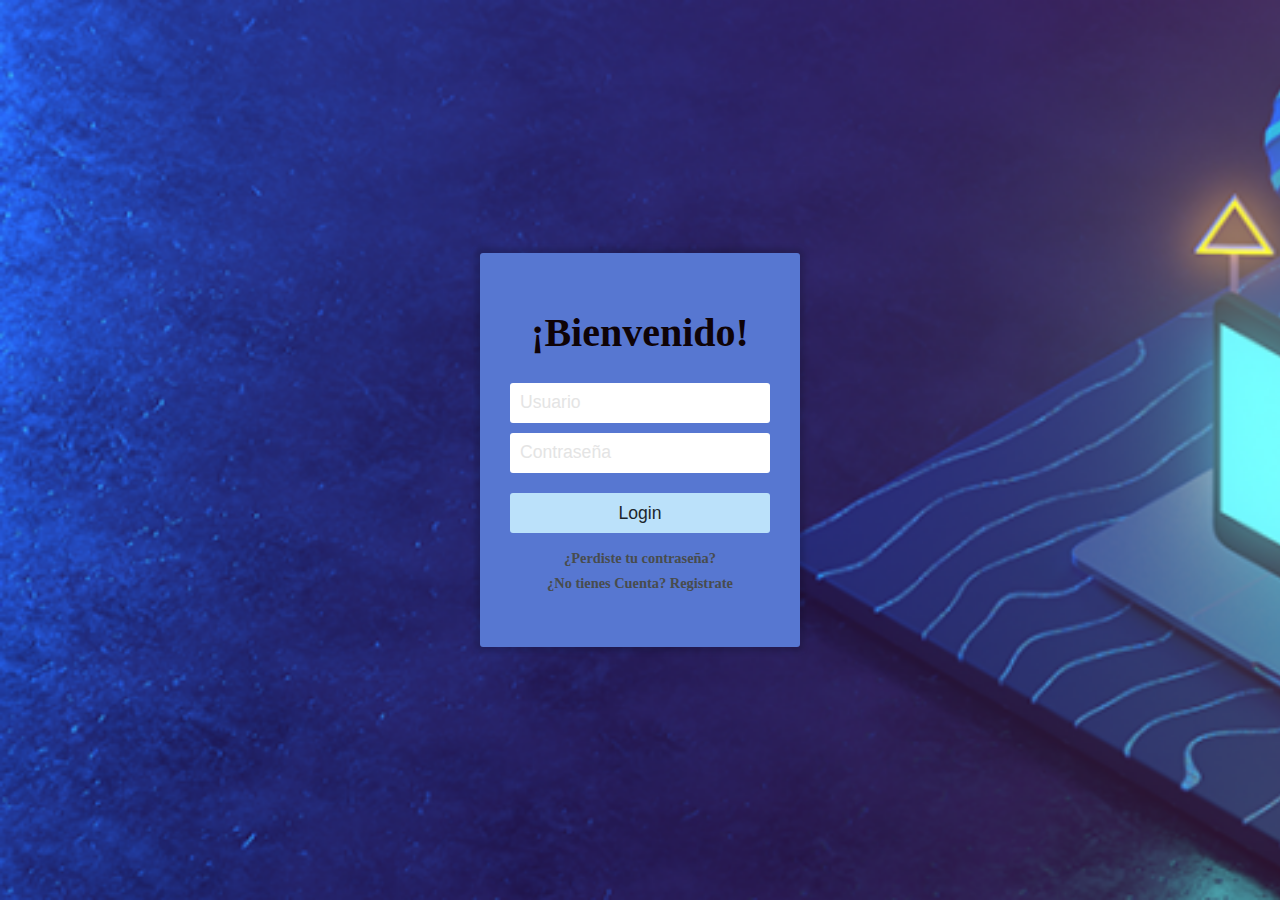
==== index.html @ 815e9ce4 "se agrega id" ====
<!DOCTYPE html>
<!-- saved from url=(0049)https://getbootstrap.com/docs/4.3/examples/album/ -->
<html lang="en">

<head>
  <meta http-equiv="Content-Type" content="text/html; charset=UTF-8">
  <meta name="viewport" content="width=device-width, initial-scale=1, shrink-to-fit=no">
  <meta name="description" content="">
  <title>eMercado - Todo lo que busques está aquí</title>

  <link rel="canonical" href="https://getbootstrap.com/docs/4.3/examples/album/">
  <link href="https://fonts.googleapis.com/css?family=Raleway:300,300i,400,400i,700,700i,900,900i" rel="stylesheet">
  <!-- Bootstrap core CSS -->
  <link href="css/bootstrap.min.css" rel="stylesheet">
  <link href="css/styles.css" rel="stylesheet">
  <style>
    
body {
    font-family:'Aharoni', 'Comic Sans MS';
    font-weight: bold;
    font-size: 100%;
    color: #8f71c7;
    margin: 0;
    background-image: url("img/tercima.jpg");
    background-repeat: no-repeat;
    background-size:cover ;
}

#contenedor {
    display: flex;
    align-items: center;
    justify-content: center;
    margin: 0;
    padding: 0;
    min-width: 100vw;
    min-height: 100vh;
    width: 100%;
    height: 100%;
}

#central {
    max-width: 320px;
    width: 100%;
}

.titulo {
    font-size: 250%;
    color:#0f0307;
    text-align: center;
    margin-bottom: 20px;
}

#login {
    width: 100%;
    padding: 50px 30px;
    background-color: #5777d1;
    
    -webkit-box-shadow: 0px 0px 5px 5px rgba(0,0,0,0.15);
    -moz-box-shadow: 0px 0px 5px 5px rgba(0,0,0,0.15);
    box-shadow: 0px 0px 5px 5px rgba(0,0,0,0.15);
    
    border-radius: 3px 3px 3px 3px;
    -moz-border-radius: 3px 3px 3px 3px;
    -webkit-border-radius: 3px 3px 3px 3px;
    
    box-sizing: border-box;
}

#login input {
    font-family: 'Overpass', sans-serif;
    font-size: 110%;
    color: #1b262c;
    
    display: block;
    width: 100%;
    height: 40px;
    
    margin-bottom: 10px;
    padding: 5px 5px 5px 10px;
    
    box-sizing: border-box;
    
    border: none;
    border-radius: 3px 3px 3px 3px;
    -moz-border-radius: 3px 3px 3px 3px;
    -webkit-border-radius: 3px 3px 3px 3px;
}

#login input::placeholder {
    font-family: 'Overpass', sans-serif;
    color: #e4e4e4;
}

#login button {
    font-family: 'Overpass', sans-serif;
    font-size: 110%;
    color:#1b262c;
    width: 100%;
    height: 40px;
    border: none;
    
    border-radius: 3px 3px 3px 3px;
    -moz-border-radius: 3px 3px 3px 3px;
    -webkit-border-radius: 3px 3px 3px 3px;
    
    background-color: #bbe1fa;
    
    margin-top: 10px;
}

#login button:hover {
    color:#bbe1fa;
}

.pie-form {
    font-size: 90%;
    text-align: center;    
    margin-top: 15px;
}

.pie-form a {
    display: block;
    text-decoration: none;
    color: #484c4d;
    margin-bottom: 3px;
}
  </style>
                <body>
        <div id="contenedor">
            <div id="central">
                <div id="login">
                    <div class="titulo">
                        ¡Bienvenido!
                    </div>
                    <form id="loginform">
                        <input id="usuario" type="text" name="usuario" placeholder="Usuario" required>
                        
                        <input id="clave" type="password" placeholder="Contraseña" name="password" required>
                        
                        <button type="submit" title="Ingresar" name="Ingresar">Login</button>
                    </form>
                    <div class="pie-form">
                        <a href="#">¿Perdiste tu contraseña?</a>
                        <a href="#">¿No tienes Cuenta? Registrate</a>
                    </div>
                </div>
                </div>
            </div>
        </div>

  <script src="js/init.js"></script>
  <script src="js/login.js"></script>
</body>
</html>
---- css/styles.css ----
.jumbotron, .card-body, .container, .site-header{
    font-family: 'Raleway', serif !important;
}

.jumbotron .display-4{
    font-weight: bold;
}

.jumbotron {
  height: 50vh;
  padding: 5em inherit;
  margin-bottom: 0;
  background-color: #53C0FB;
  background: url('../img/cover_back.png');
  background-size: cover;
  background-position: center;
  background-repeat: no-repeat;
  color: black;
  font-weight: bold;
}

@media (min-width: 768px) {
  .jumbotron {
    padding-top: 6rem;
    padding-bottom: 6rem;
  }
}

.jumbotron p:last-child {
  margin-bottom: 0;
}

.jumbotron-heading {
  font-weight: 300;
}

.jumbotron .container {
  max-width: 40rem;
  background-color: rgba(255, 255, 255, 0.5);
  border-radius: 10px;
  text-shadow: 1px 1px 2px grey;
}

.jumbotron .lead{
  font-size: 38px;
}

footer {
  padding-top: 3rem;
  padding-bottom: 3rem;
}

footer p {
  margin-bottom: .25rem;
}

.site-header a {
  color: white;
  transition: ease-in-out color .15s;
}

.light-text {
  color: white;
}

.site-header .dropdown-menu a {
  color: black;
}

.dropzone{
  border: 2px dashed #0087F7;
  border-radius: 5px;
  background: white;
}

.alert{
  position: fixed;
  top:80px;
  width: 50%;
  left: 50%;
  transform: translate(-50%, 0);
}

.lds-ring {
  display: inline-block;
  position: relative;
  width: 64px;
  height: 64px;
  top:50%;
  left: 50%;
}
.lds-ring div {
  box-sizing: border-box;
  display: block;
  position: absolute;
  width: 51px;
  height: 51px;
  margin: 6px;
  border: 6px solid #fff;
  border-radius: 50%;
  animation: lds-ring 1.2s cubic-bezier(0.5, 0, 0.5, 1) infinite;
  border-color: #fff transparent transparent transparent;
}
.lds-ring div:nth-child(1) {
  animation-delay: -0.45s;
}
.lds-ring div:nth-child(2) {
  animation-delay: -0.3s;
}
.lds-ring div:nth-child(3) {
  animation-delay: -0.15s;
}
@keyframes lds-ring {
  0% {
    transform: rotate(0deg);
  }
  100% {
    transform: rotate(360deg);
  }
}

#spinner-wrapper{
  position: fixed;
  background-color: rgba(0,0,0,0.5);
  width:100%;
  height: 100%;
  top:0;
  left:0;
  z-index: 1021;
  display: none;
}

a.custom-card,
a.custom-card:hover {
  color: inherit;
  text-decoration: inherit;
}

.checked {
  color: orange;
}
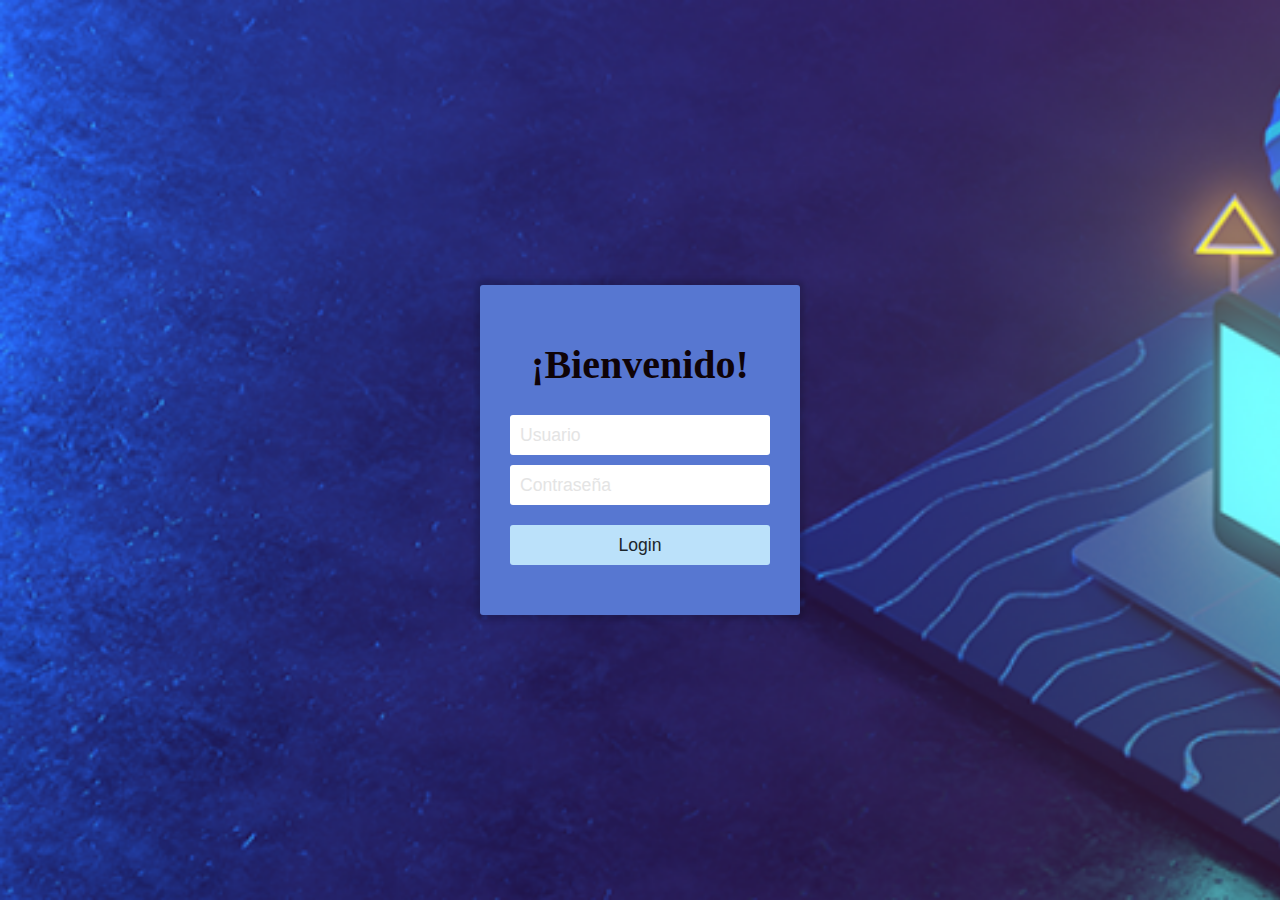
==== commit 44e6c87d: "Update index.html" ====
--- a/index.html
+++ b/index.html
@@ -112,18 +112,6 @@
     color:#bbe1fa;
 }
 
-.pie-form {
-    font-size: 90%;
-    text-align: center;    
-    margin-top: 15px;
-}
-
-.pie-form a {
-    display: block;
-    text-decoration: none;
-    color: #484c4d;
-    margin-bottom: 3px;
-}
   </style>
                 <body>
         <div id="contenedor">
@@ -133,16 +121,12 @@
                         ¡Bienvenido!
                     </div>
                     <form id="loginform">
-                        <input id="usuario" type="text" name="usuario" placeholder="Usuario" required>
+                        <input id="usuario" type="text" name="usuario" placeholder="Usuario" >
                         
-                        <input id="clave" type="password" placeholder="Contraseña" name="password" required>
+                        <input id="clave" type="password" placeholder="Contraseña" name="password" >
                         
                         <button type="submit" title="Ingresar" name="Ingresar">Login</button>
                     </form>
-                    <div class="pie-form">
-                        <a href="#">¿Perdiste tu contraseña?</a>
-                        <a href="#">¿No tienes Cuenta? Registrate</a>
-                    </div>
                 </div>
                 </div>
             </div>
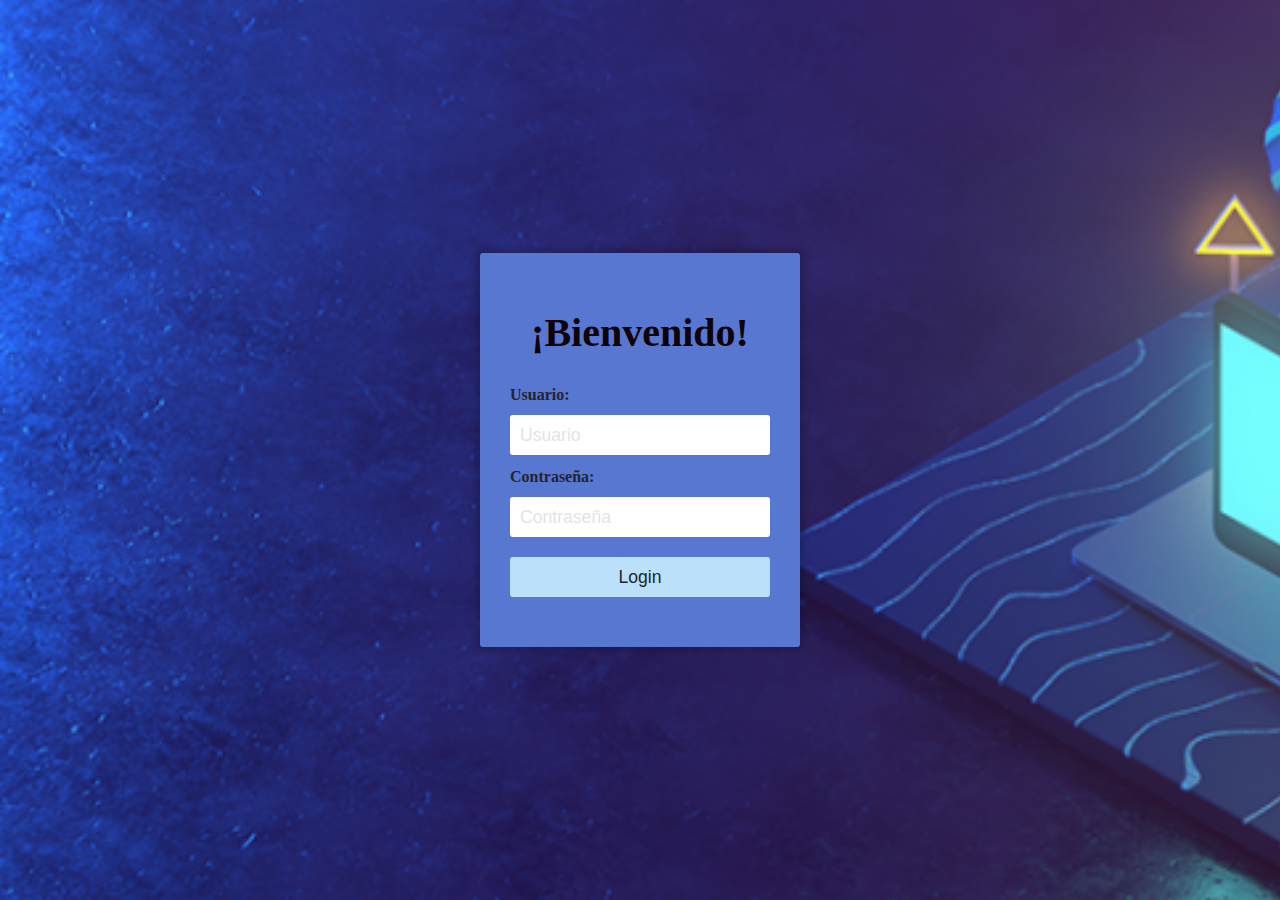
==== commit ac9a5309: "Update index.html" ====
--- a/index.html
+++ b/index.html
@@ -19,7 +19,7 @@
     font-family:'Aharoni', 'Comic Sans MS';
     font-weight: bold;
     font-size: 100%;
-    color: #8f71c7;
+    color: #26222e;
     margin: 0;
     background-image: url("img/tercima.jpg");
     background-repeat: no-repeat;
@@ -120,13 +120,15 @@
                     <div class="titulo">
                         ¡Bienvenido!
                     </div>
-                    <form id="loginform">
-                        <input id="usuario" type="text" name="usuario" placeholder="Usuario" >
+                   
+                        <label for="inputUsuario">Usuario:</label>
+                        <input id="inputUsuario" type="text" name="usuario" placeholder="Usuario" >
                         
-                        <input id="clave" type="password" placeholder="Contraseña" name="password" >
+                        <label for="inputClave">Contraseña:</label>
+                        <input id="inputClave" type="password" placeholder="Contraseña" name="password" >
                         
-                        <button type="submit" title="Ingresar" name="Ingresar">Login</button>
-                    </form>
+                        <button id= "submitBtn" title="Ingresar" name="Ingresar">Login</button>
+                    
                 </div>
                 </div>
             </div>
--- a/css/styles.css
+++ b/css/styles.css
@@ -138,4 +138,9 @@
 
 .checked {
   color: orange;
+}
+
+.invalid{
+background-color: red;
+color: white;
 }